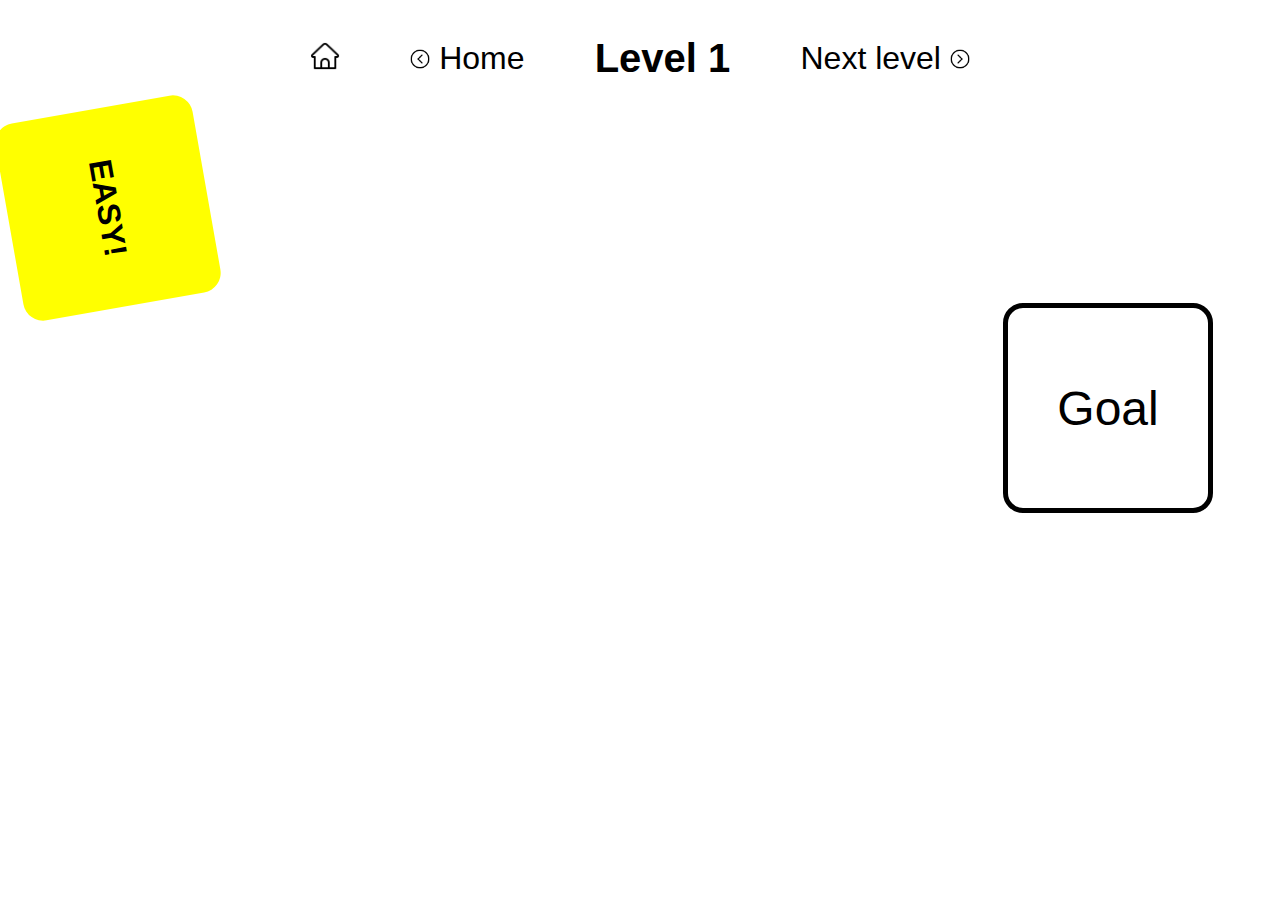
==== level-1.html @ 81d8a740 "update" ====
<!DOCTYPE html>
<html lang="en">
<head>
    <meta charset="UTF-8">
    <meta http-equiv="X-UA-Compatible" content="IE=edge">
    <meta name="viewport" content="width=device-width, initial-scale=1.0">
    <link href="/css/style.css" rel="stylesheet">
    <title>The Transition Game</title>
</head>
<body>
    <header>
        <a href="/index.html">
            <img src="/images/home-icon.png" class="home-button">
        </a>
        <a href="/index.html" class="home">
            <img src="/images/arrow-left.png" alt="arrow-left">
            Home
        </a>
        <h1 class="h1">
            Level 1
        </h1>
        <a href="/level-2.html" class="next-level">
            Next level
            <img src="/images/arrow-right.png" alt="arrow-right">
        </a>
    </header>
        <div class="box-1"> 
            <h1>
                EASY!
            </h1>
        </div>
        <div class="goal-1">
            Goal
        </div>
</body>
</html>
---- css/style.css ----
/* --- GLOBAL --- */

header {
    display: flex;
    width: 800px;
    height: 100px;
    justify-content: space-evenly;
    align-items: center;
    margin: auto;
}

.home-button {
    width: 30px;
}

.next-level,
.home {
    font-size: 2em;
}

img {
    width: 20px;
}

.h1 {
    font-size: 2.5em;
}

a {
    text-decoration: none;
    color: black;
}

body {
    font-family: 'Gill Sans', 'Gill Sans MT', Calibri, 'Trebuchet MS', sans-serif;
}

    /* --- INDEX --- */
    
.box {
    width: 200px;
    height: 200px;
    border-radius: 20px;
    display: flex;
    align-items: center;
    justify-content: center;
    position: relative;
    background-color: red;
    transform: scale(2);
    transition-property: transform;
    transition-duration: 6000ms;
    transition-delay: 200ms;
    transition-timing-function: cubic-bezier(0.39, 0.575, 0.565, 1);
    transform: translateX(300px) translateY(200px);
    transform: rotate(30deg);
    transition-property: background, transform;
    z-index: 3;
}

.box:hover {
    background-color: blue;
    transform: rotate(-30deg);
    transform: translateX(700px) translateY(100px);
}

.goal {
    width: 200px;
    height: 200px;
    border-radius: 20px;
    border: 5px solid black;
    display: flex;
    align-items: center;
    justify-content: center;
    font-size: 3em;
    position: relative;
    transform: translateX(695px) translateY(-105px);
}

    /* --- LEVEL-1 --- */

    .box-1 {
        width: 200px;
        height: 200px;
        border-radius: 20px;
        display: flex;
        align-items: center;
        justify-content: center;
        position: relative;
        background-color: yellow;
        transition-property: transform;
        transition-duration: 5000ms;
        transition-delay: 200ms;
        transition-timing-function: linear;
        transform: translateX(300px) translateY(200px);
        transform: rotate(80deg);
        transition-property: background, transform;
        z-index: 3;
    }
    
    .box-1:hover {
        background-color: green;
        transform: rotate(-30deg);
        transform: translateX(1000px) translateY(200px);
    }
    
    .goal-1 {
        width: 200px;
        height: 200px;
        border-radius: 20px;
        border: 5px solid black;
        display: flex;
        align-items: center;
        justify-content: center;
        font-size: 3em;
        position: relative;
        transform: translateX(995px) translateY(-5px);
    }

    /* --- LEVEL-2 --- */

    .box-2 {
        top: 40px;
        left: 800px;
        width: 150px;
        height: 200px;
        border-radius: 20px;
        display: flex;
        align-items: center;
        justify-content: center;
        position: relative;
        background-color: orange;
        transition-property: transform;
        transition-duration: 3000ms;
        transition-delay: 200ms;
        transition-timing-function: linear;
        transform: rotate(100deg);
        transition-property: background, transform;
        z-index: 3;
    }
    
    .box-2:hover {
        background-color: green;
        transform: rotate(-89deg);
        transform: translateX(-700px) translateY(200px);
    }
    
    .goal-2 {
        width: 150px;
        height: 200px;
        border-radius: 20px;
        border: 5px solid black;
        display: flex;
        align-items: center;
        justify-content: center;
        font-size: 3em;
        position: relative;
        top: 35px;
        left: 94.5px;
    }

    /* --- LEVEL-3 --- */

.box-3 {
    top: 40px;
    left: 10px;
    width: 150px;
    height: 150px;
    border-radius: 20px;
    display: flex;
    align-items: center;
    justify-content: center;
    position: relative;
    background-color: blueviolet;
    transition-property: transform;
    transition-duration: 3000ms;
    transition-delay: 200ms;
    transition-timing-function: linear;
    transform: rotate(200deg);
    transition-property: background, transform, top, left;
    z-index: 3;
}

.box-3:hover {
    background-color: green;
    transform: rotate(-89deg);
    top: 200px;
    left: 800px;
}

.goal-3 {
    width: 150px;
    height: 150px;
    border-radius: 20px;
    border: 5px solid black;
    display: flex;
    align-items: center;
    justify-content: center;
    font-size: 3em;
    position: relative;
    top: 45px;
    left: 795px;
}

    /* --- LEVEL-4 --- */

    .box-4 {
        top: -100px;
        left: 1000px;
        width: 120px;
        height: 120px;
        border-radius: 20px;
        display: flex;
        align-items: center;
        justify-content: center;
        position: relative;
        background-color: greenyellow;
        transition-property: transform;
        transition-duration: 2300ms;
        transition-delay: 200ms;
        transition-timing-function: linear;
        transform: rotate(200deg);
        transition-property: background, transform, top, left;
        z-index: 3;
    }
    
    .box-4:hover {
        background-color: red;
        transform: rotate(-89deg);
        transform: scale(.7);
        top: 200px;
        left: 40px;
    }

    .h1-4 {
        font-size: 1.4em;
    }
    
    .goal-4 {
        width: 120px;
        height: 120px;
        border-radius: 20px;
        border: 5px solid black;
        display: flex;
        align-items: center;
        justify-content: center;
        font-size: 3em;
        position: relative;
        top: 75px;
        left: 35px;
        transform: scale(.7);
    }

    /* --- LEVEL-5 --- */

    .box-5 {
        top: -100px;
        left: 10px;
        width: 100px;
        height: 100px;
        border-radius: 20px;
        display: flex;
        align-items: center;
        justify-content: center;
        position: relative;
        background-color: cyan;
        transition-property: transform;
        transition-duration: 1800ms;
        transition-delay: 200ms;
        transition-timing-function: ease-in-out;
        transform: rotate(200deg);
        transition-property: background, transform, top, left;
        z-index: 3;
    }
    
    .box-5:hover {
        background-color: yellow;
        transform: rotate(-89deg);
        transform: scale(.5);
        top: 100px;
        left: 1050px;
    }

    .h1-5 {
        font-size: 1.4em;
    }
    
    .goal-5 {
        width: 100px;
        height: 100px;
        border-radius: 20px;
        border: 5px solid black;
        display: flex;
        align-items: center;
        justify-content: center;
        font-size: 3em;
        position: relative;
        top: -5px;
        left: 1045px;
        transform: scale(.5);
    }

    /* --- LEVEL-6 --- */

   .box-6 {
    top: 350px;
    left: 1100px;
    width: 80px;
    height: 80px;
    border-radius: 20px;
    display: flex;
    align-items: center;
    justify-content: center;
    position: relative;
    background-color: cyan;
    transition-property: transform;
    transition-duration: 1000ms;
    transition-delay: 300ms;
    transition-timing-function: ease-in-out;
    transform: rotate(200deg);
    transition-property: background, transform, top, left;
    z-index: 3;
}

.box-6:hover {
    background-color: yellow;
    transform: rotate(-89deg);
    transform: scale(.12);
    top: -115px;
    left: 50px;
}

.h1-6 {
    font-size: 1.4em;
}

.goal-6 {
    width: 80px;
    height: 80px;
    border-radius: 20px;
    border: 5px solid black;
    display: flex;
    align-items: center;
    justify-content: center;
    font-size: 3em;
    position: relative;
    top: -200px;
    left: 45px;
    transform: scale(.12);
}
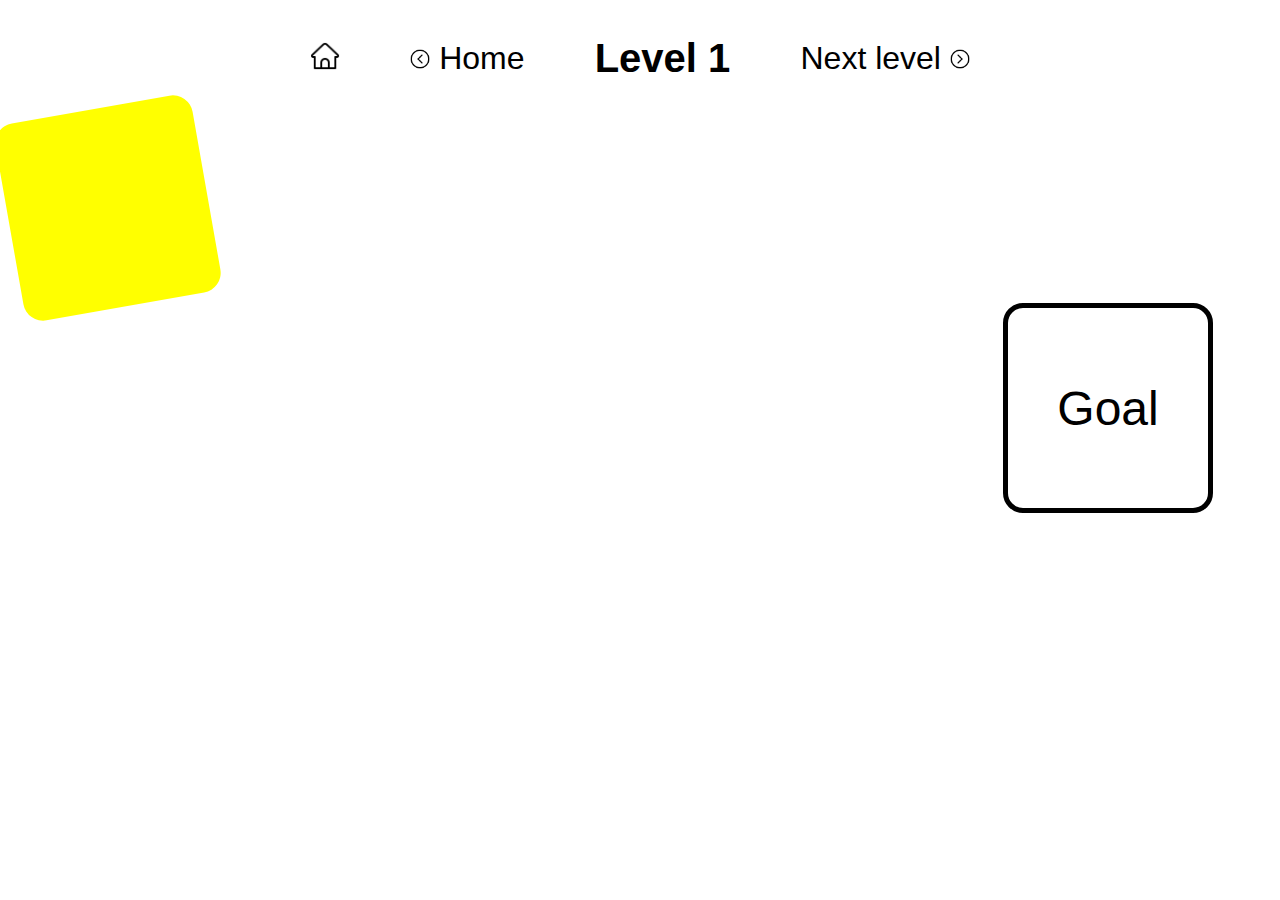
==== commit aa736322: "update" ====
--- a/level-1.html
+++ b/level-1.html
@@ -25,9 +25,6 @@
         </a>
     </header>
         <div class="box-1"> 
-            <h1>
-                EASY!
-            </h1>
         </div>
         <div class="goal-1">
             Goal
--- a/css/style.css
+++ b/css/style.css
@@ -40,18 +40,18 @@
 .box {
     width: 200px;
     height: 200px;
-    border-radius: 20px;
-    display: flex;
+    left: 40px;
+    border-radius: 20px;
+    display: flex;
+    flex-direction: column;
     align-items: center;
     justify-content: center;
     position: relative;
     background-color: red;
-    transform: scale(2);
     transition-property: transform;
     transition-duration: 6000ms;
     transition-delay: 200ms;
     transition-timing-function: cubic-bezier(0.39, 0.575, 0.565, 1);
-    transform: translateX(300px) translateY(200px);
     transform: rotate(30deg);
     transition-property: background, transform;
     z-index: 3;
@@ -60,7 +60,7 @@
 .box:hover {
     background-color: blue;
     transform: rotate(-30deg);
-    transform: translateX(700px) translateY(100px);
+    transform: translateX(660px) translateY(100px);
 }
 
 .goal {
@@ -90,7 +90,7 @@
         transition-property: transform;
         transition-duration: 5000ms;
         transition-delay: 200ms;
-        transition-timing-function: linear;
+        transition-timing-function: ease-in;
         transform: translateX(300px) translateY(200px);
         transform: rotate(80deg);
         transition-property: background, transform;
@@ -132,7 +132,7 @@
         transition-property: transform;
         transition-duration: 3000ms;
         transition-delay: 200ms;
-        transition-timing-function: linear;
+        transition-timing-function: ease-in;
         transform: rotate(100deg);
         transition-property: background, transform;
         z-index: 3;
@@ -174,7 +174,7 @@
     transition-property: transform;
     transition-duration: 3000ms;
     transition-delay: 200ms;
-    transition-timing-function: linear;
+    transition-timing-function: ease-in;
     transform: rotate(200deg);
     transition-property: background, transform, top, left;
     z-index: 3;
@@ -217,7 +217,7 @@
         transition-property: transform;
         transition-duration: 2300ms;
         transition-delay: 200ms;
-        transition-timing-function: linear;
+        transition-timing-function: ease-in;
         transform: rotate(200deg);
         transition-property: background, transform, top, left;
         z-index: 3;
@@ -264,9 +264,9 @@
         position: relative;
         background-color: cyan;
         transition-property: transform;
-        transition-duration: 1800ms;
+        transition-duration: 1200ms;
         transition-delay: 200ms;
-        transition-timing-function: ease-in-out;
+        transition-timing-function: ease-in;
         transform: rotate(200deg);
         transition-property: background, transform, top, left;
         z-index: 3;
@@ -275,13 +275,13 @@
     .box-5:hover {
         background-color: yellow;
         transform: rotate(-89deg);
-        transform: scale(.5);
+        transform: scale(.24);
         top: 100px;
         left: 1050px;
     }
 
     .h1-5 {
-        font-size: 1.4em;
+        font-size: 1.2em;
     }
     
     .goal-5 {
@@ -296,7 +296,7 @@
         position: relative;
         top: -5px;
         left: 1045px;
-        transform: scale(.5);
+        transform: scale(.24);
     }
 
     /* --- LEVEL-6 --- */
@@ -311,18 +311,18 @@
     align-items: center;
     justify-content: center;
     position: relative;
-    background-color: cyan;
+    background-color: rgb(255, 132, 0);
     transition-property: transform;
     transition-duration: 1000ms;
-    transition-delay: 300ms;
-    transition-timing-function: ease-in-out;
+    transition-delay: 200ms;
+    transition-timing-function: ease-in;
     transform: rotate(200deg);
     transition-property: background, transform, top, left;
     z-index: 3;
 }
 
 .box-6:hover {
-    background-color: yellow;
+    background-color: green;
     transform: rotate(-89deg);
     transform: scale(.12);
     top: -115px;
@@ -330,7 +330,7 @@
 }
 
 .h1-6 {
-    font-size: 1.4em;
+    font-size: 1em;
 }
 
 .goal-6 {
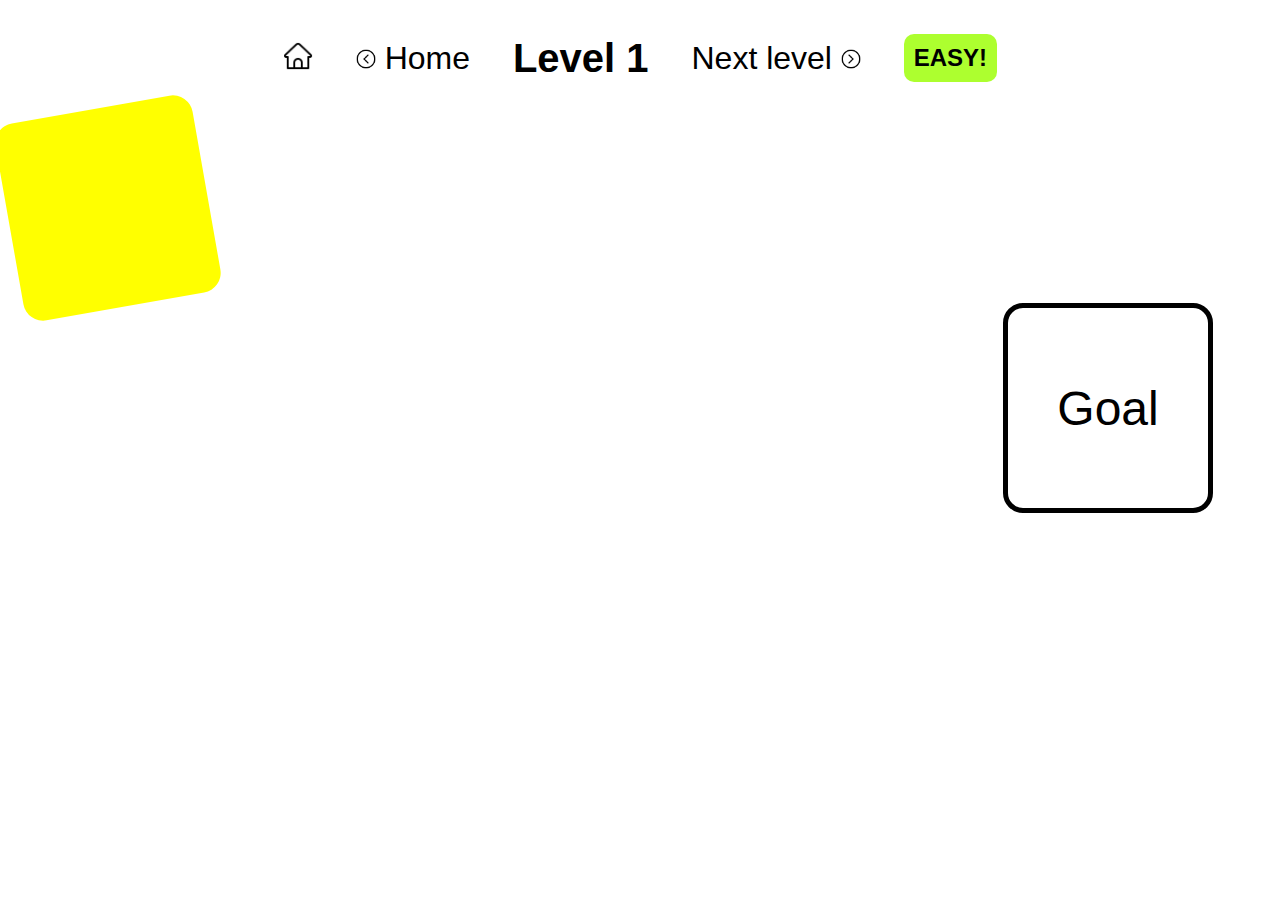
==== commit 4b731e73: "update" ====
--- a/level-1.html
+++ b/level-1.html
@@ -23,6 +23,9 @@
             Next level
             <img src="/images/arrow-right.png" alt="arrow-right">
         </a>
+        <h2 class="h2-1">
+            EASY!
+        </h2>
     </header>
         <div class="box-1"> 
         </div>
--- a/css/style.css
+++ b/css/style.css
@@ -24,6 +24,24 @@
 
 .h1 {
     font-size: 2.5em;
+}
+
+.h2-1 {
+    background-color: greenyellow;
+    border-radius: 10px;
+    padding: 10px;
+}
+
+.h2-2 {
+    background-color: orange;
+    border-radius: 10px;
+    padding: 10px;
+}
+
+.h2-3 {
+    background-color: red;
+    border-radius: 10px;
+    padding: 10px;
 }
 
 a {
